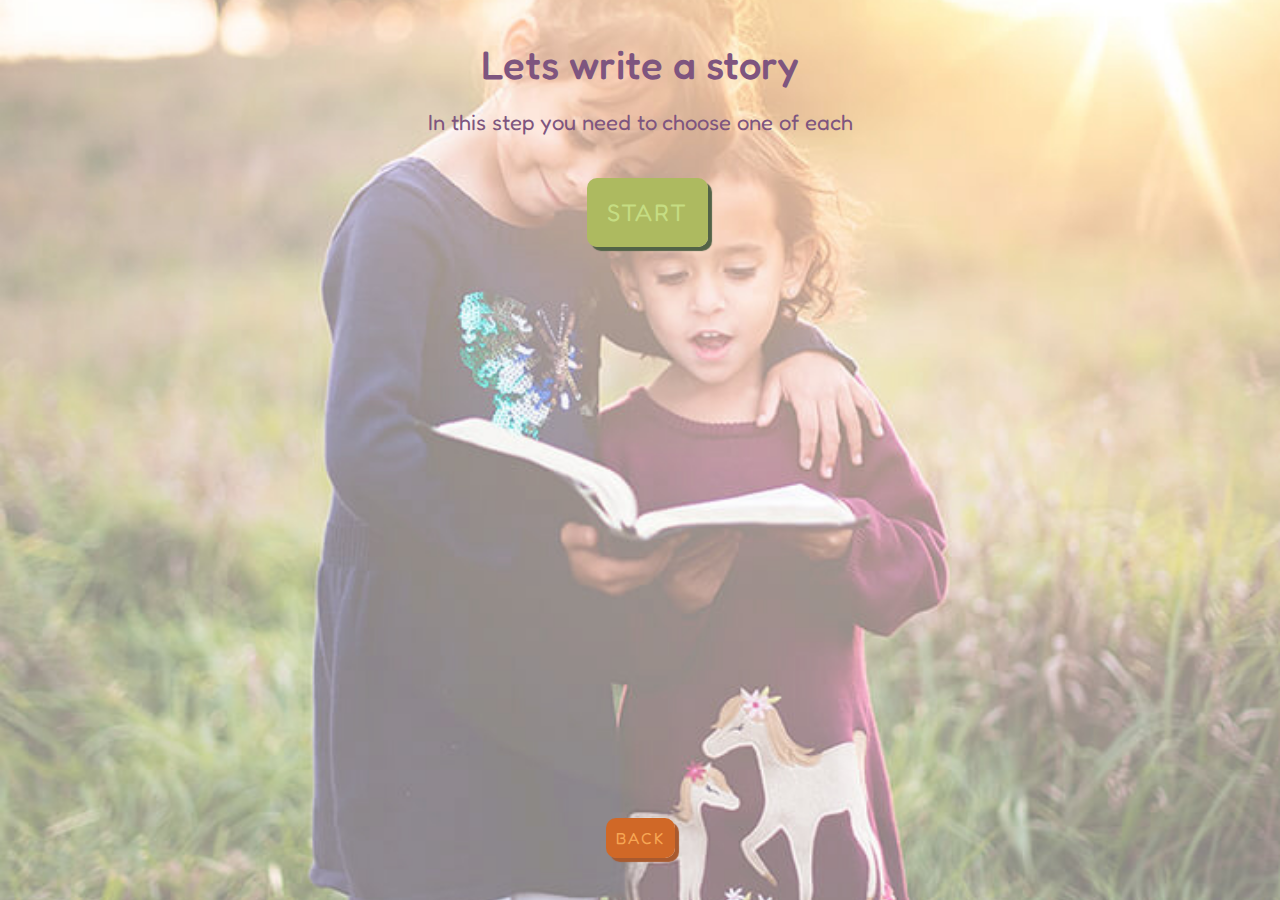
==== english.html @ bc2166ee "changes made according to users wish" ====
<!DOCTYPE html>
<html lang="en">
<head>
    <meta charset="UTF-8">
    <meta name="viewport" content="width=device-width, initial-scale=1.0, maximum-scale=1.0, user-scalable=no">
    <meta http-equiv="X-UA-Compatible" content="ie=edge">
    <title>Storytime in English</title>
    <link href="https://fonts.googleapis.com/css?family=Source+Sans+Pro:400,600,700&display=swap" rel="stylesheet">
    <link href="https://fonts.googleapis.com/css?family=Fredoka+One&display=swap" rel="stylesheet">
    <link rel="stylesheet" href="https://stackpath.bootstrapcdn.com/bootstrap/4.3.1/css/bootstrap.min.css" integrity="sha384-ggOyR0iXCbMQv3Xipma34MD+dH/1fQ784/j6cY/iJTQUOhcWr7x9JvoRxT2MZw1T" crossorigin="anonymous">
    <link href="https://stackpath.bootstrapcdn.com/font-awesome/4.7.0/css/font-awesome.min.css" rel="stylesheet">
    <link rel="stylesheet" href="css/main.css">
    
</head>
<body>
    <div id="choiceContainer">
        <section id="startSection">
            <h1>Lets write a story</h1>
            <p>In this step you need to choose one of each</p>
            <div class="row">
                <div class="col-12 greenButton">
                   <a class="text-uppercase" id="start" href="#characters" role="button">start</a>
                </div>
                <div class="col-12 back">
                   <a class="text-uppercase" href="index.html" role="button">back</a>   
                </div>
            </div>
        </section>
        <section class="selections">
            <form id="selections" name="selections">
                <ul class="row">
                    <li class="col-lg-4" id="characters">
                        <input type="radio" id="frog" name="character" value="frog"/>
                        <label for="frog"><img src="assets\img\frog.jpg" alt="frog"></label>
                    </li>
                    <li class="col-lg-4">
                        <input type="radio" id="butterfly" name="character" value="butterfly"/>
                        <label for="butterfly"><img src="assets\img\butterfly.jpg" alt="butterfly"></label>
                    </li>
                    <li class="col-lg-4">
                        <input type="radio" id="fox" name="character" value="fox"/>
                        <label for="fox"><img src="assets\img\fox.jpg" alt="fox"></label>
                    </li>
                    <li class="col-12" id="enviroments">
                        <input type="radio" id="city" name="enviroment" value="city" onclick=""/>
                        <label for="city"><img src="assets\img\city.jpg" alt="city"></label>
                    </li>
                    <li class="col-12">
                        <input type="radio" id="forest" name="enviroment" value="forest"/>
                        <label for="forest"><img src="assets\img\forest.jpg" alt="forest"></label>                    
                    </li>
                    <li class="col-12">
                        <input type="radio" id="ocean" name="enviroment" value="ocean"/>
                        <label for="ocean"><img src="assets\img\ocean.jpg" alt="ocean"></label>                    
                    </li>
                    <li class="col-lg-4"  id="items">
                        <input type="radio" id="boots" name="item" value="boots"/>
                        <label for="boots"><img src="assets\img\boots.jpg" alt="boots"></label>
                    </li>
                    <li class="col-lg-4" >
                        <input type="radio" id="clock" name="item" value="pocketwatch"/>
                        <label for="clock"><img src="assets\img\clock.jpg" alt="pocketwatch"></label>                    
                    </li>
                    <li class="col-lg-4">
                        <input type="radio" id="umbrella" name="item" value="umbrella"/>
                        <label for="umbrella"><img src="assets\img\umbrella.jpg" alt="umbrella"></label>                    
                    </li>
                    <div class="col-12 greenButton" id="ready">
                        <p>Are you ready?</p>
                        <a class="text-uppercase ready-button" href="#result" role="button" onclick="writeStory()">Ok !</a>
                    </div>
                    <div class="col-12 back backLast">
                        <a class="text-uppercase" href="#choiceContainer" role="button">back</a>   
                    </div> 
                </ul> 
            </form>
            <div id="storyContainer">
                <p id="result"></p>
            </div>
        </section>
    </div> 

    <audio id="selectionSound" src="assets/audio/selection.mp3"></audio>
    <audio id="magic-wand" src="assets/audio/magic-wand.mp3"></audio>

    <script src="https://code.jquery.com/jquery-3.4.1.js" integrity="sha256-WpOohJOqMqqyKL9FccASB9O0KwACQJpFTUBLTYOVvVU=" crossorigin="anonymous"></script>
    <script src="scripts/main.js"></script>       
</body>
</html>
---- css/main.css ----
/* 
    font-family: 'Source Sans Pro', sans-serif;
    400, 600, 700
    font-family: 'Fredoka One', cursive;
*/

    /*      General settings        */
html {
    width: 100%;
    height: 100%;
}
html, body{
    margin:0;
    padding:0;
    box-sizing: content-box;
    scroll-behavior: smooth;
    scroll-snap-type: y mandatory;
}
body {
    font-family: 'Fredoka One', cursive;
    color:#7e557f;
    width: 100%;
    height: 100%;
    overflow-x: hidden; /* prevent sreen scroll from smaller screens */
}
.col-12{
    text-align:center;
    padding:0; /* reset bootstrap padding */
}
    /*      Backgrounds        */
.wrapper{
    background-image: url("../assets/img/bg1.jpg");
    background-position: center left;
    background-repeat: no-repeat;
    background-size: cover;
    background-attachment: fixed; /* Fills whitespace createt on iphone */
}
#choiceContainer section:nth-child(1){
    background-image: url("../assets/img/bg2.jpg");
    background-position: center;
    background-repeat: no-repeat;
    background-size: cover;
}
#ready{
    background-image: url("../assets/img/bg3.jpg");
    background-position: center left;
    background-repeat: no-repeat;
    background-size: cover; 
}
#storyContainer{
    background-image: url("../assets/img/bg4.jpg");
    background-position: center left;
    background-repeat: no-repeat;
    background-size: cover;
}
    /*      Welcome phrase        */
#two-language-heading{
    margin-top:30px;
    font-size: 60px;
    letter-spacing: 2px;
    opacity:0;          /* Gets visibility with javascript */
    transition: opacity .8s ease-in-out;
}
header h1 span{
    display:block;
    font-size: 50%;
}
    /*      Flags        */
.btn-language img{
    margin:10px 0 10px 0;
    opacity:0.8;
    width:120px;
    height:90px;
    transition: all .2s ease-in-out;
}
.btn-language img:hover{
    opacity:1;
    width:130px;
    height:100px;
}
    /*      Footer        */
footer button{
    position: absolute;
    bottom:20px;
    right:15px;
    width:50px;
    height:50px;
    padding:5px; 
    color:#a874a8;
    background-color:#7e557f;
    font-size: 24px;
    border:none;
    border-radius: 5px;
    transition: background-color .3s ease-in;
}
footer button:hover{
    color:#7e557f;
    background-color:#a874a8;
} 
        /*      Info shows when clicked       */
#showHowItWorks{
    font-family: 'Source Sans Pro', sans-serif;
    color:#fafafa;
    position: fixed;
    width:100vw;
    height:100vh;
    top:0;
    left:0;
    background-color:rgba(36, 36, 36, 0.9);
    display:flex;
    margin-left:1px;
    align-items: center;
    justify-content: center;
    visibility:hidden;
}

    /*      Second page - User makes their choices      */

#choiceContainer{
    height:100vh;
}
#choiceContainer section{
    height:100vh;
    text-align: center;
}
#choiceContainer section > h1{
    padding:40px 10px 0 10px;
}
#choiceContainer section > p{
    font-size:22px;
    padding:10px 5px 0 5px;
}
#ready p{
    font-size:22px;
    padding:60px 0 30px 0;
}
#ready{
    position: relative;
    bottom:-24px;
    height:100vh;
    width:100vw;
} 

.selections{
    display: none;
}
 /* Make ul list fullpage*/
 section form{
     width:100%;
 }
section ul{
    height:100%;
    width:100%;
}
.row{
    margin-left:0;
}
section ul{
    margin-bottom:0;
    padding-inline-start:0;
    margin-block-start: 0;
    margin-block-end: 0;
}

ul li:nth-child(3n){
    height: 100vh;
}
    /*Space out the pictures on small screens*/
ul li:nth-child(n+4) img{
    padding-top:100px;
}
ul li:nth-child(n+7) img{
    padding-top:0;
}
ul li{
   list-style-type: none;
   padding:20px 0 0 0;
}
    /* Get the pic to resize n follow the screen sixe */
ul li img{
    width:100%;
}
    /*Show pic instead of radio button */
ul li input{
    display:none;
 }
    /* Make sure the user knows whats selected */
ul li input:not(:checked) + label{
    filter: grayscale(0%);
    opacity:1;
    transition:filter .3s ease-in;
    transition:opacity .3s ease-in;
}
ul li input + label{
    filter: grayscale(100%);
    opacity:0.6;
}
ul li input:checked + label > img{
    border:1px solid #333;
    border-radius: 20px;
}

    /*      Buttons      */
.greenButton{
    margin-top:40px;
}
.greenButton a{
    color:#c5dd83;
    font-size:1.5em;
    background-color: #adba60;
    box-shadow:4px 4px 1px #526347;
    padding:20px;
    border-radius: 10px;
    transition: background-color .3s ease-in-out, color .3s ease-in-out;
}
.greenButton a:hover{
    color:#adba60;
    background-color: #c5dd83;
}
.back{
    margin:0 auto;
    position: absolute;     /* Best position to fit all screensizes */
    bottom:50px;
    left:0;
}
.back a, .greenButton a{
    text-decoration: none;
    letter-spacing: 2px;
}
.back a{
    color:#f7a654;
    background-color: #d06827;
    box-shadow:4px 4px 1px #a85a2f;
    padding:10px;
    border-radius: 10px;
    transition: background-color .3s ease-in-out, color .3s ease-in-out;
}
.back a:hover{
    color:#d06827;
    background-color: #f7a654;
}
.backLast{      /* Added a class for back-link do to the positioning */
    margin:0 auto;
    position: relative;     /* Best position to fit all screensizes */
    bottom:100px;
    left:0;
}

        /*      The story       */
#storyContainer{
    height: 100vh;
    width:100%;
    align-items: center;
    justify-content: center;
    display: none;     /* will be display flex with jQuery */
}
#result{
    width:90%;
    font-size:18px;
    margin:0 auto;
    padding:20px 10px;
    border-radius: 30px;
    background-color:rgba(255, 255, 255, 0.4);
}

    /*      Media Querys      */
@media (min-width: 995px){
    ul li:nth-child(-n+3), ul li:nth-child(n+7){ 
        padding-top: 333px;
    }
}
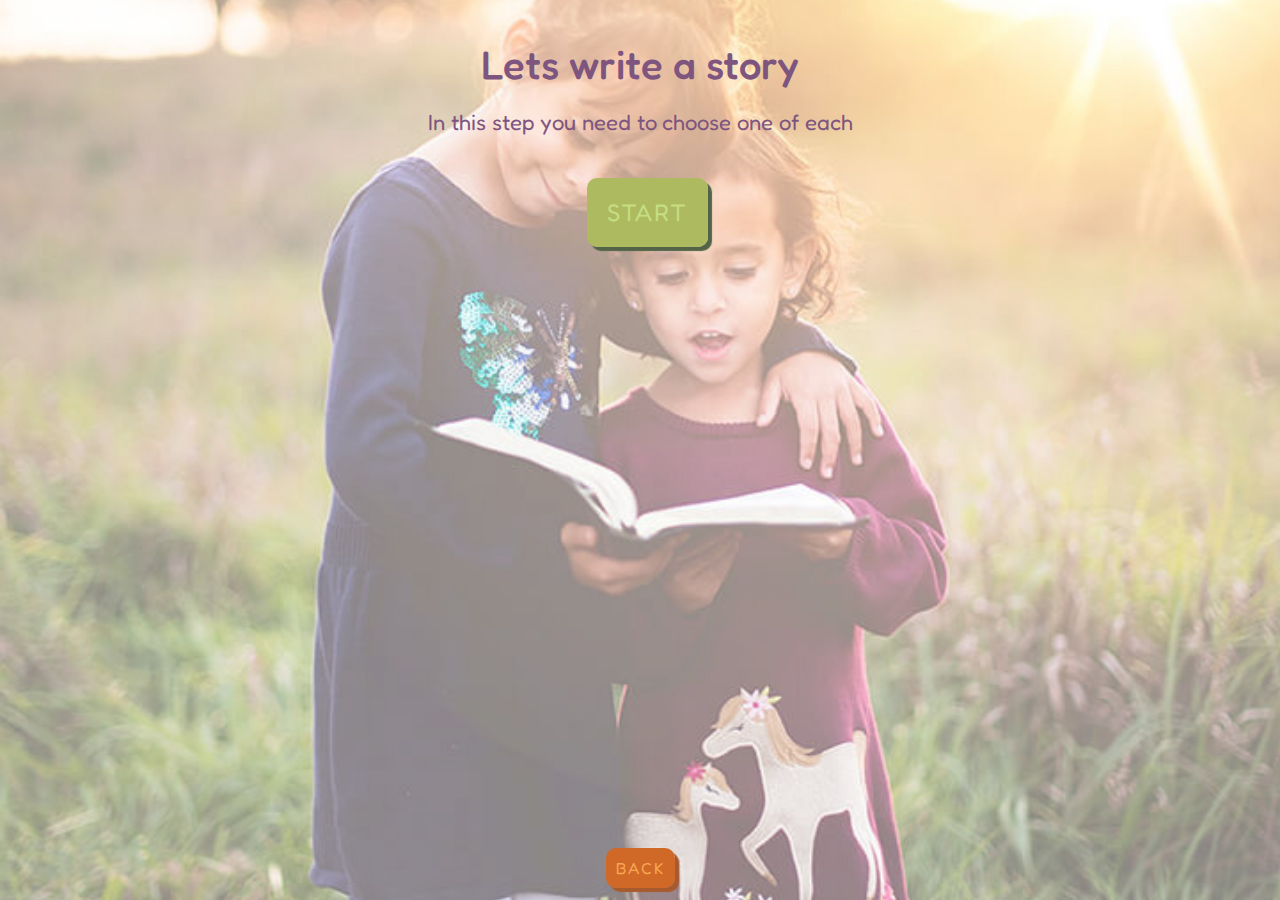
==== commit c366dc9b: "testing back button" ====
--- a/english.html
+++ b/english.html
@@ -76,6 +76,9 @@
             </form>
             <div id="storyContainer">
                 <p id="result"></p>
+                <div class="col-12 back">
+                    <a class="text-uppercase" href="english.html" role="button">back</a>   
+                </div>
             </div>
         </section>
     </div> 
--- a/css/main.css
+++ b/css/main.css
@@ -220,7 +220,7 @@
 .back{
     margin:0 auto;
     position: absolute;     /* Best position to fit all screensizes */
-    bottom:50px;
+    bottom:20px;
     left:0;
 }
 .back a, .greenButton a{
@@ -255,10 +255,10 @@
     display: none;     /* will be display flex with jQuery */
 }
 #result{
-    width:90%;
+    width:95%;
     font-size:18px;
     margin:0 auto;
-    padding:20px 10px;
+    padding:10px 10px;
     border-radius: 30px;
     background-color:rgba(255, 255, 255, 0.4);
 }
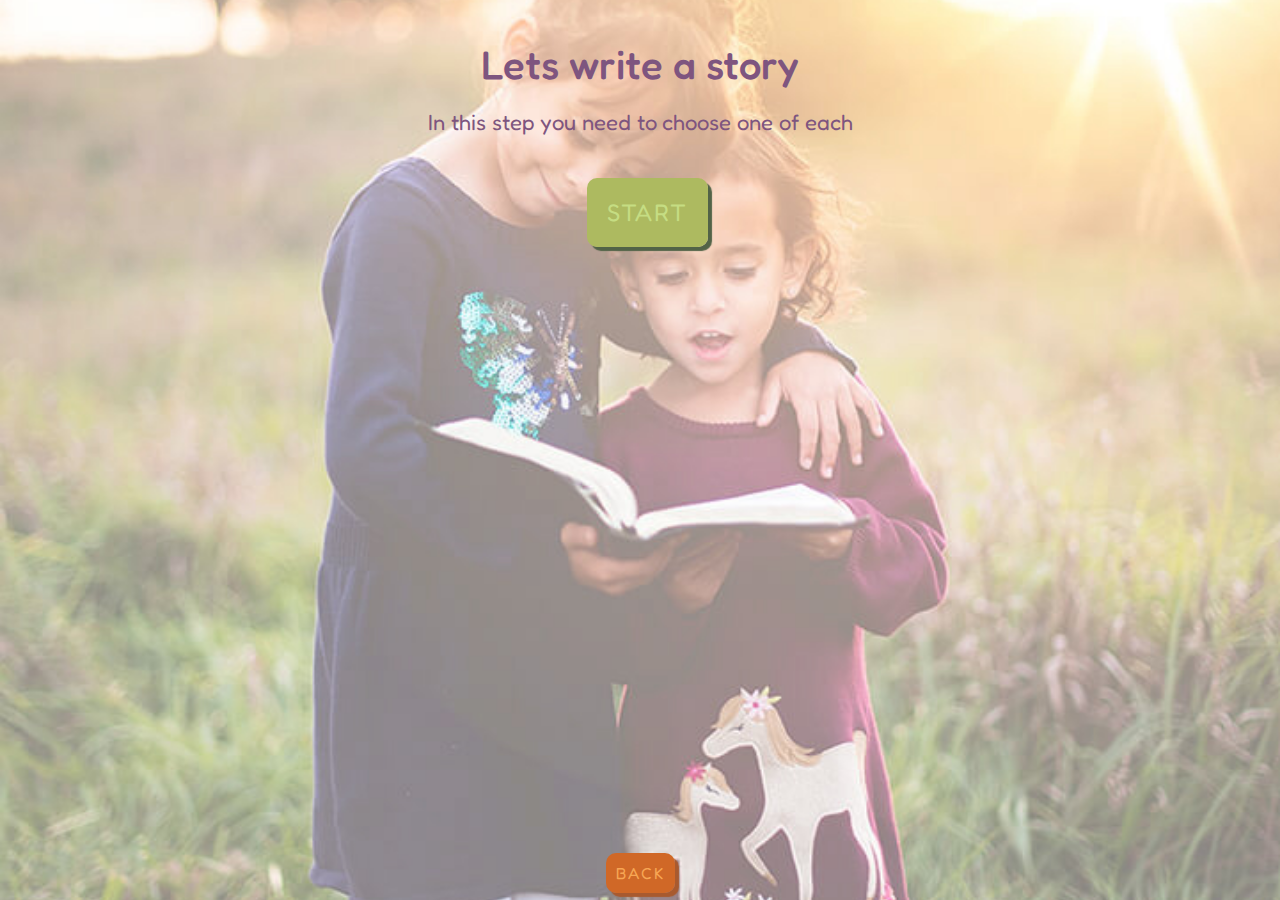
==== commit 220526ce: "swedish site added" ====
--- a/english.html
+++ b/english.html
@@ -42,7 +42,7 @@
                         <label for="fox"><img src="assets\img\fox.jpg" alt="fox"></label>
                     </li>
                     <li class="col-12" id="enviroments">
-                        <input type="radio" id="city" name="enviroment" value="city" onclick=""/>
+                        <input type="radio" id="city" name="enviroment" value="city" />
                         <label for="city"><img src="assets\img\city.jpg" alt="city"></label>
                     </li>
                     <li class="col-12">
@@ -83,9 +83,11 @@
         </section>
     </div> 
 
+    <!-- My audio files -->
     <audio id="selectionSound" src="assets/audio/selection.mp3"></audio>
     <audio id="magic-wand" src="assets/audio/magic-wand.mp3"></audio>
 
+     <!-- Scripts -->
     <script src="https://code.jquery.com/jquery-3.4.1.js" integrity="sha256-WpOohJOqMqqyKL9FccASB9O0KwACQJpFTUBLTYOVvVU=" crossorigin="anonymous"></script>
     <script src="scripts/main.js"></script>       
 </body>
--- a/css/main.css
+++ b/css/main.css
@@ -103,7 +103,7 @@
     color:#fafafa;
     position: fixed;
     width:100vw;
-    height:100vh;
+    height:100%;
     top:0;
     left:0;
     background-color:rgba(36, 36, 36, 0.9);
@@ -220,7 +220,7 @@
 .back{
     margin:0 auto;
     position: absolute;     /* Best position to fit all screensizes */
-    bottom:20px;
+    bottom:15px;
     left:0;
 }
 .back a, .greenButton a{
@@ -241,7 +241,7 @@
 }
 .backLast{      /* Added a class for back-link do to the positioning */
     margin:0 auto;
-    position: relative;     /* Best position to fit all screensizes */
+    position: relative;     
     bottom:100px;
     left:0;
 }
@@ -256,9 +256,9 @@
 }
 #result{
     width:95%;
-    font-size:18px;
+    font-size:17px;
     margin:0 auto;
-    padding:10px 10px;
+    padding:8px 8px;
     border-radius: 30px;
     background-color:rgba(255, 255, 255, 0.4);
 }
@@ -268,4 +268,9 @@
     ul li:nth-child(-n+3), ul li:nth-child(n+7){ 
         padding-top: 333px;
     }
-}
+    #result{
+        width:70%;
+        font-size:20px;
+        padding:15px 15px;
+    }
+}
